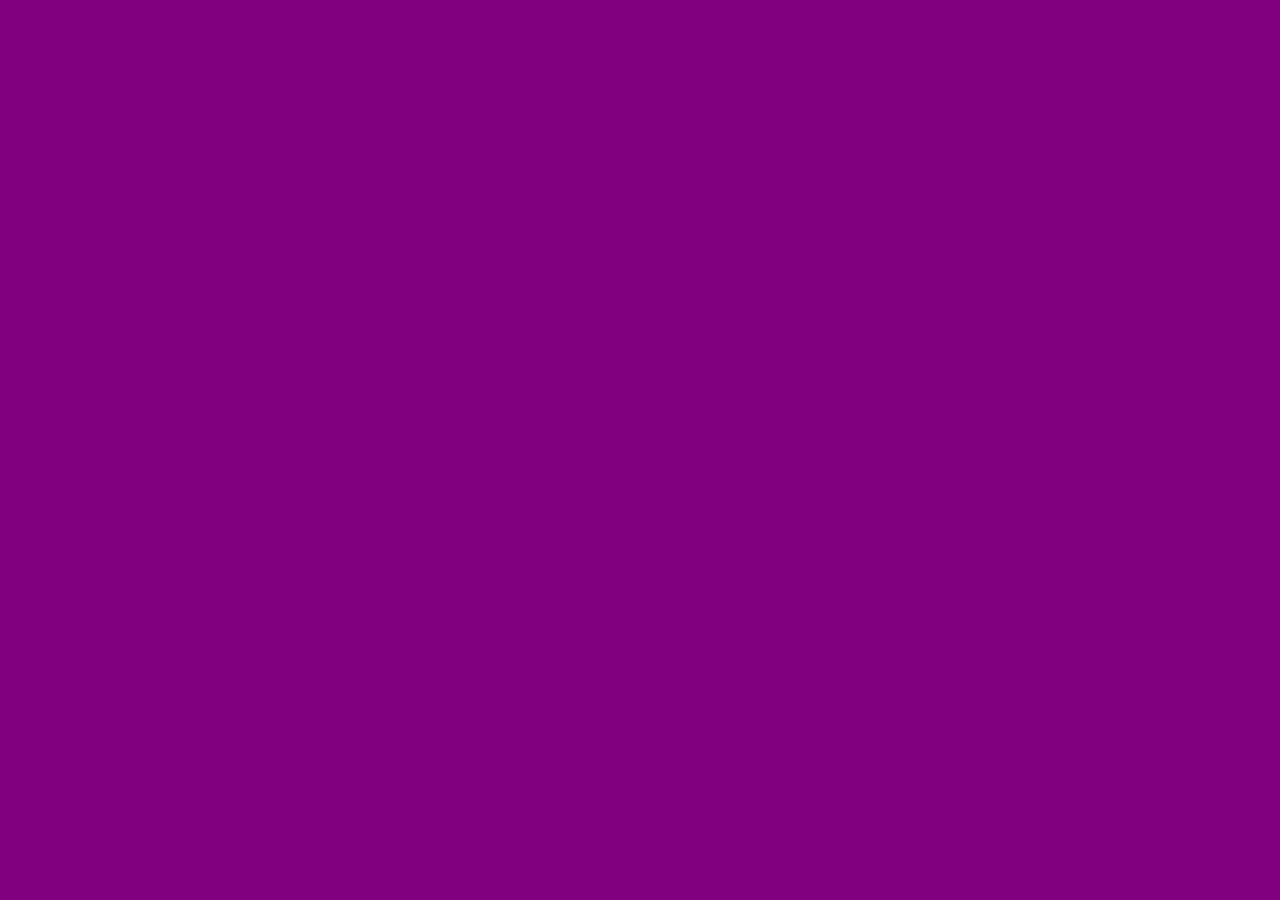
==== AdventQuest/src/ui/index.html @ 62f26409 "Rendrakás" ====
<!DOCTYPE html>
<html lang="en">
<head>
    <meta charset="UTF-8">
    <meta name="viewport" content="width=device-width, initial-scale=1.0">
    <title>Advent Kalender</title>
    <link rel="stylesheet" href="main.css">
    <script src="app.js" type="module"></script>
</head>
<body>
    <advent-app />
</body>
</html>
---- AdventQuest/src/ui/main.css ----
@font-face {
    font-family: xmas1;
    src: url(assets/MountainsofChristmas-Bold.ttf)
}

* {
    box-sizing: border-box;
}

html {
    font-size: 8pt;
    font-family: xmas1;
}

body {
    width: 100vw;
    height: 100vh;
    margin: 0;
    display: grid;
    grid-template-rows: auto 1fr 4rem;
    background-color: purple;
}

header {
    background-color: cyan;
}

header>h1 {
    text-align: center;
    font-size: 3rem;
    margin: 1rem;
}

main {
    background-color: brown;
    display: flex;
    flex-wrap: wrap;
    align-content: center;
    justify-content: center;
    gap: 0.5rem;
}

footer {
    background-color: skyblue;

}

@media screen and (max-width: 1000px) {
    html {
        font-size: 6pt;
    }
}

@media screen and (max-width: 600px) {
    html {
        font-size: 4pt;
    }
}

@media screen and (max-width: 400px) {
    html {
        font-size: 6pt;
    }
}
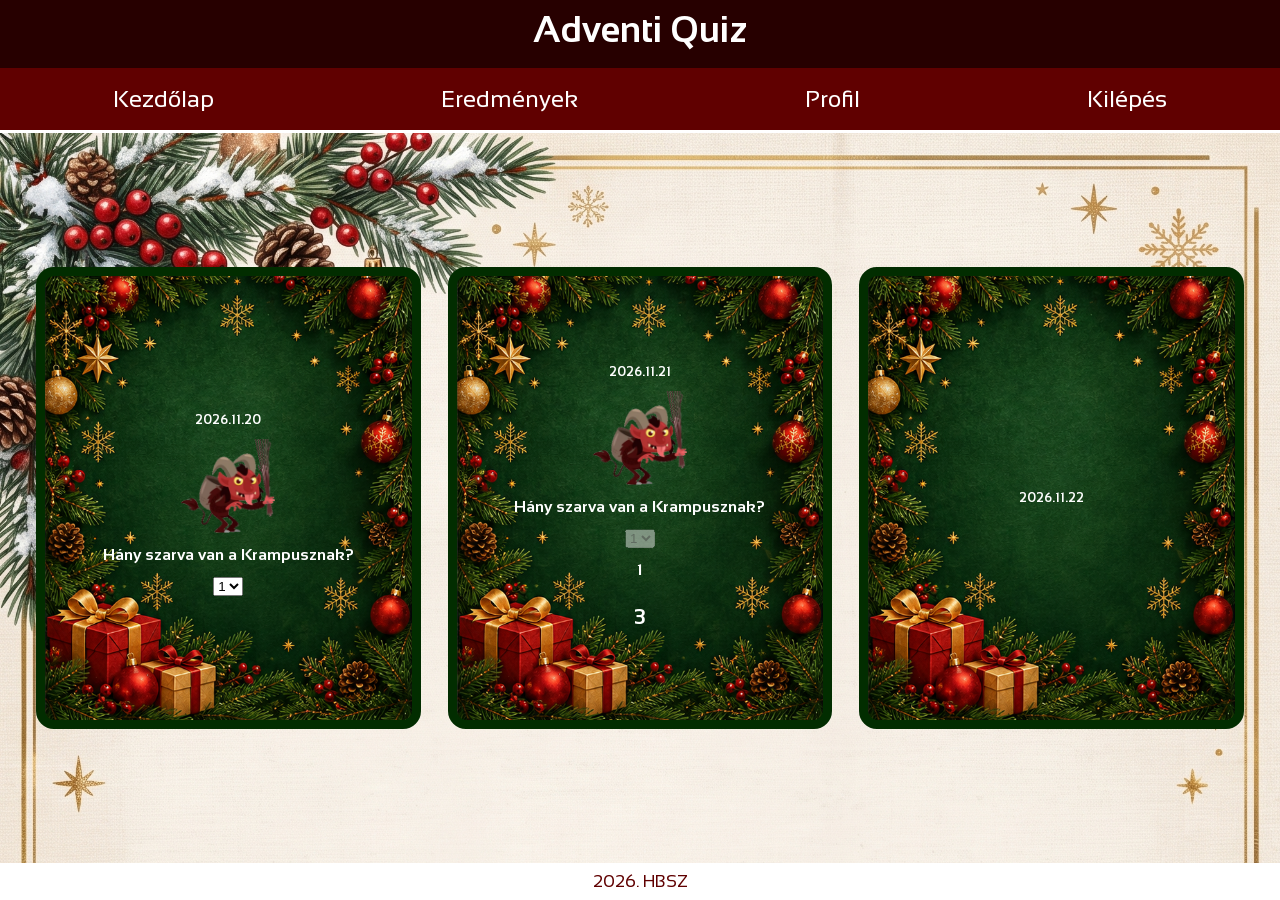
==== commit 5eec19f3: "ads" ====
--- a/AdventQuest/src/ui/index.html
+++ b/AdventQuest/src/ui/index.html
@@ -3,7 +3,7 @@
 <head>
     <meta charset="UTF-8">
     <meta name="viewport" content="width=device-width, initial-scale=1.0">
-    <title>Advent Kalender</title>
+    <title>Adventi Kalendárium</title>
     <link rel="stylesheet" href="main.css">
     <script src="app.js" type="module"></script>
 </head>
--- a/AdventQuest/src/ui/main.css
+++ b/AdventQuest/src/ui/main.css
@@ -1,64 +1,136 @@
-@font-face {
-    font-family: xmas1;
-    src: url(assets/MountainsofChristmas-Bold.ttf)
+@import url("https://fonts.googleapis.com/css2?family=Fontdiner+Swanky&family=Sansation:ital,wght@0,300;0,400;0,700;1,300;1,400;1,700&display=swap");
+
+* {
+  box-sizing: border-box;
+  padding: 0;
+  margin: 0;
+  font-family: "Sansation", sans-serif;
 }
 
-* {
-    box-sizing: border-box;
+[hidden] {
+  display: none !important;
 }
 
 html {
-    font-size: 8pt;
-    font-family: xmas1;
+  font-size: 8pt;
+  font-family: xmas1, sans-serif;
+  width: 100%;
+  height: 100%;
 }
 
 body {
-    width: 100vw;
-    height: 100vh;
-    margin: 0;
-    display: grid;
-    grid-template-rows: auto 1fr 4rem;
-    background-color: purple;
+  width: 100%;
+  height: 100%;
+  margin: 0;
+  background-color: rgb(117, 117, 117);
+  overflow-x: clip;
 }
 
-header {
-    background-color: cyan;
+:host {
+  display: flex;
+  flex-direction: column;
+  height: 100%;
 }
 
-header>h1 {
-    text-align: center;
-    font-size: 3rem;
-    margin: 1rem;
+header{
+    background-color: #270000;
+    color: #fff;
+    display: flex;
+    justify-content: center;
+    align-items: center;
+    flex-direction: column;
+    padding-top: 1cqmin;
+    border-bottom: solid #fff 0.4cqmin;
 }
 
+header h1{
+    font-size: calc(1rem + 2dvw);
+}
+
+/*app-menu*/
+
+app-menu{
+    margin-top: 2cqmin;
+    width: 100%;
+    display: flex;
+    justify-content: space-evenly;
+    align-items: center;
+    font-size: calc(1rem + 1dvw);
+    overflow-x: auto;
+}
+
+.menu-item{
+    display: flex;
+    justify-content: center;
+    align-items: center;
+    padding: 2cqmin;
+    background-color: #600000;
+    flex-grow: 1;
+    cursor: pointer;
+    user-select: none;
+    &:is(:hover,:active,:focus){
+        background-color: #7b0000;
+        box-shadow: inset 0.2cqmin 0.2cqmin 1cqmin #fff, inset -0.2cqmin -0.2cqmin 1cqmin #fff;
+    }
+}
+
+/*app-menu end*/
+
 main {
-    background-color: brown;
+  height: 100%;
+  display: flex;
+  flex-direction: column;
+}
+
+.login-wrapper{
+    background-color: #7b0000;
+    padding: 2cqmin;
+    border-radius: 2cqmin;
+    border: dashed #fff 1cqmin;
+    filter: drop-shadow(1cqmin 1cqmin #600000);
     display: flex;
-    flex-wrap: wrap;
-    align-content: center;
     justify-content: center;
-    gap: 0.5rem;
+    align-items: center;
+    flex-direction: column;
+}
+
+.login-wrapper span{
+    font-family: "Fontdiner Swanky", serif;
+}
+
+.login-view {
+  height: 100%;
+  display: flex;
+  justify-content: center;
+  align-items: center;
+  background-color: #0048a1;
+  background-image: url(./assets/funds-christmas-2982479_1280.png);
+  background-repeat: no-repeat;
+  background-size: cover;
+  font-size: calc(1rem + 2dvw);
+  color: #fff;
+}
+
+.content-view {
+  height: 100%;
+  display: grid;
+  grid-template-columns: repeat(auto-fit, minmax(250px, 1fr));
+  justify-content: center;
+  align-items: center;
+  background-image: url(./assets/advent-app_bg3.jpg);
+  background-size: cover;
+  background-repeat: no-repeat;
+  padding: 4cqmin;
+  gap: 3cqmin;
 }
 
 footer {
-    background-color: skyblue;
-
+  justify-self: flex-end;
+  display: flex;
+  justify-content: center;
+  align-items: center;
+  font-size: calc(1rem + 0.5dvw);
+  background-color: #ffffff;
+  padding-block: 1cqmin;
+  color: #600000;
 }
-
-@media screen and (max-width: 1000px) {
-    html {
-        font-size: 6pt;
-    }
-}
-
-@media screen and (max-width: 600px) {
-    html {
-        font-size: 4pt;
-    }
-}
-
-@media screen and (max-width: 400px) {
-    html {
-        font-size: 6pt;
-    }
-}
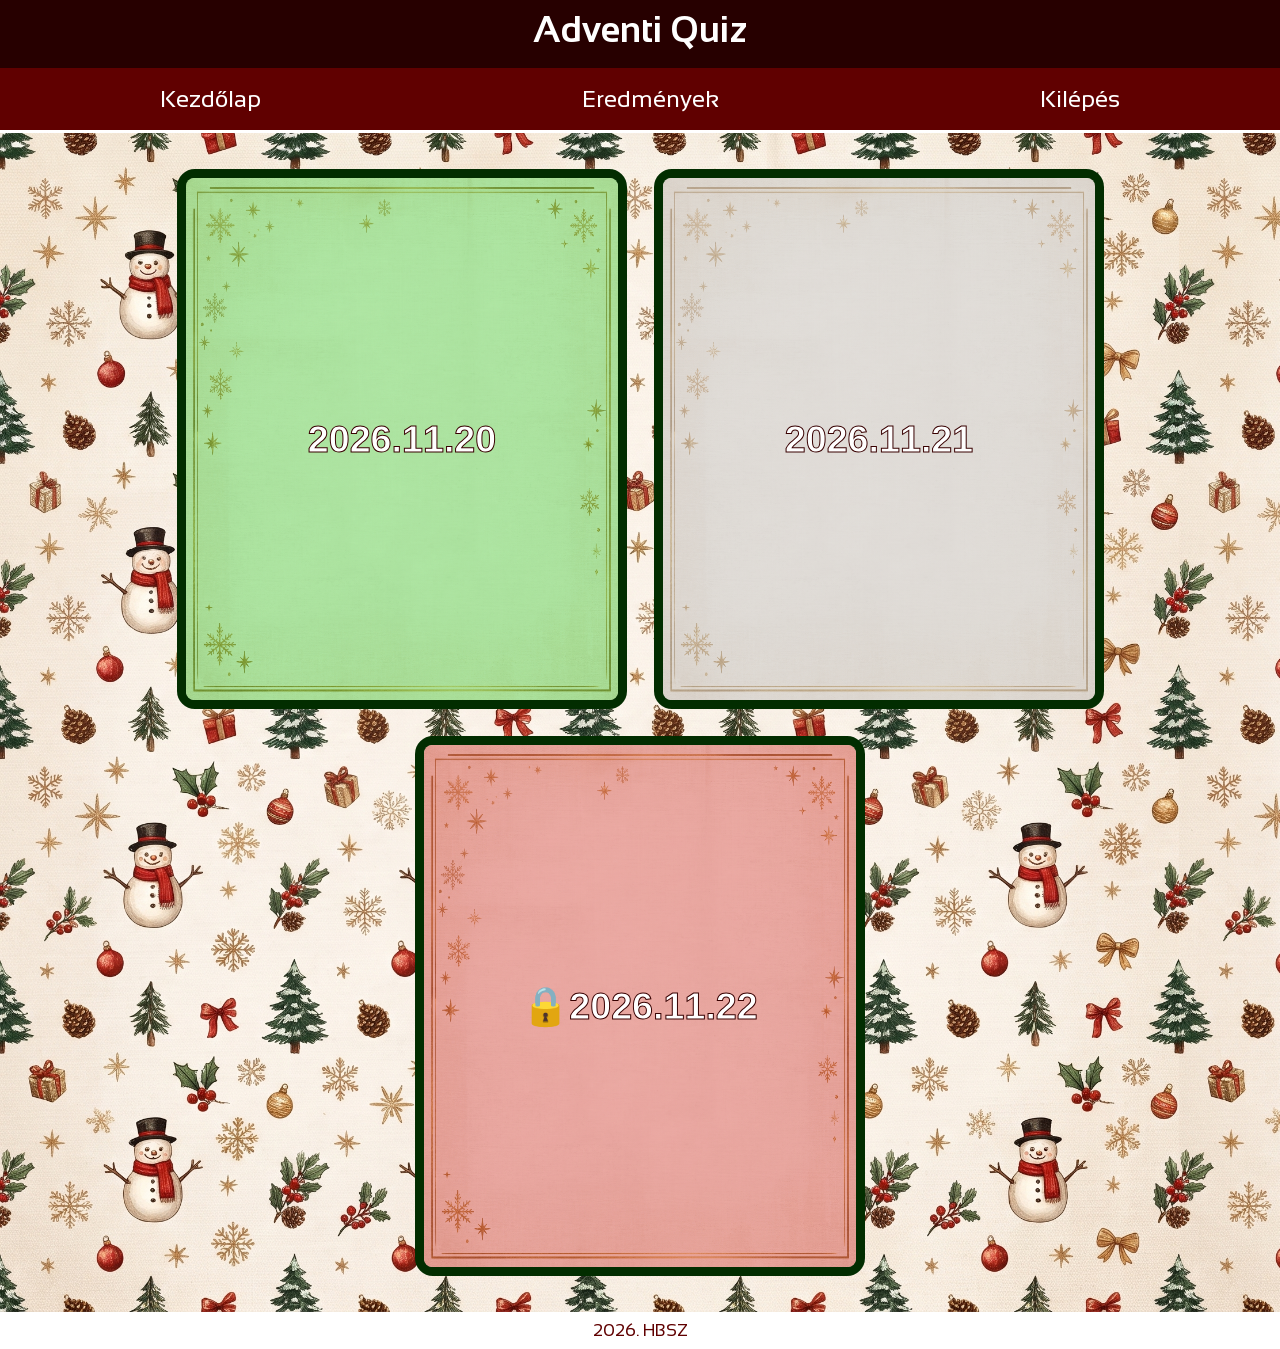
==== commit be81b27f: "Add interactive advent cards and translations Add card flipping and answer submission events, transl" ====
--- a/AdventQuest/src/ui/index.html
+++ b/AdventQuest/src/ui/index.html
@@ -1,13 +1,14 @@
-<!DOCTYPE html>
+<!doctype html>
 <html lang="en">
-<head>
-    <meta charset="UTF-8">
-    <meta name="viewport" content="width=device-width, initial-scale=1.0">
+  <head>
+    <meta charset="UTF-8" />
+    <meta name="viewport" content="width=device-width, initial-scale=1.0" />
     <title>Adventi Kalendárium</title>
-    <link rel="stylesheet" href="main.css">
+    <link rel="stylesheet" href="main.css" />
+    <script src="main.js" type="module" defer></script>
     <script src="app.js" type="module"></script>
-</head>
-<body>
+  </head>
+  <body>
     <advent-app />
-</body>
-</html>+  </body>
+</html>
--- a/AdventQuest/src/ui/main.css
+++ b/AdventQuest/src/ui/main.css
@@ -1,5 +1,4 @@
-@import url("https://fonts.googleapis.com/css2?family=Fontdiner+Swanky&family=Sansation:ital,wght@0,300;0,400;0,700;1,300;1,400;1,700&display=swap");
-
+@import url('https://fonts.googleapis.com/css2?family=Chewy&family=Fontdiner+Swanky&family=Sansation:ital,wght@0,300;0,400;0,700;1,300;1,400;1,700&display=swap');
 * {
   box-sizing: border-box;
   padding: 0;
@@ -29,7 +28,7 @@
 :host {
   display: flex;
   flex-direction: column;
-  height: 100%;
+  min-height: 100%;
 }
 
 header{
@@ -77,9 +76,11 @@
 /*app-menu end*/
 
 main {
-  height: 100%;
+  min-height: 100%;
+  height: fit-content;
   display: flex;
   flex-direction: column;
+  flex-grow: 1;
 }
 
 .login-wrapper{
@@ -100,6 +101,7 @@
 
 .login-view {
   height: 100%;
+  flex-grow: 1;
   display: flex;
   justify-content: center;
   align-items: center;
@@ -113,19 +115,18 @@
 
 .content-view {
   height: 100%;
-  display: grid;
-  grid-template-columns: repeat(auto-fit, minmax(250px, 1fr));
+  flex-grow: 1;
+  display: flex;
+  flex-wrap: wrap;
   justify-content: center;
   align-items: center;
-  background-image: url(./assets/advent-app_bg3.jpg);
-  background-size: cover;
-  background-repeat: no-repeat;
+  background-image: url(./assets/advent-app_bg5.jpg);
+  background-size: contain;
   padding: 4cqmin;
   gap: 3cqmin;
 }
 
 footer {
-  justify-self: flex-end;
   display: flex;
   justify-content: center;
   align-items: center;
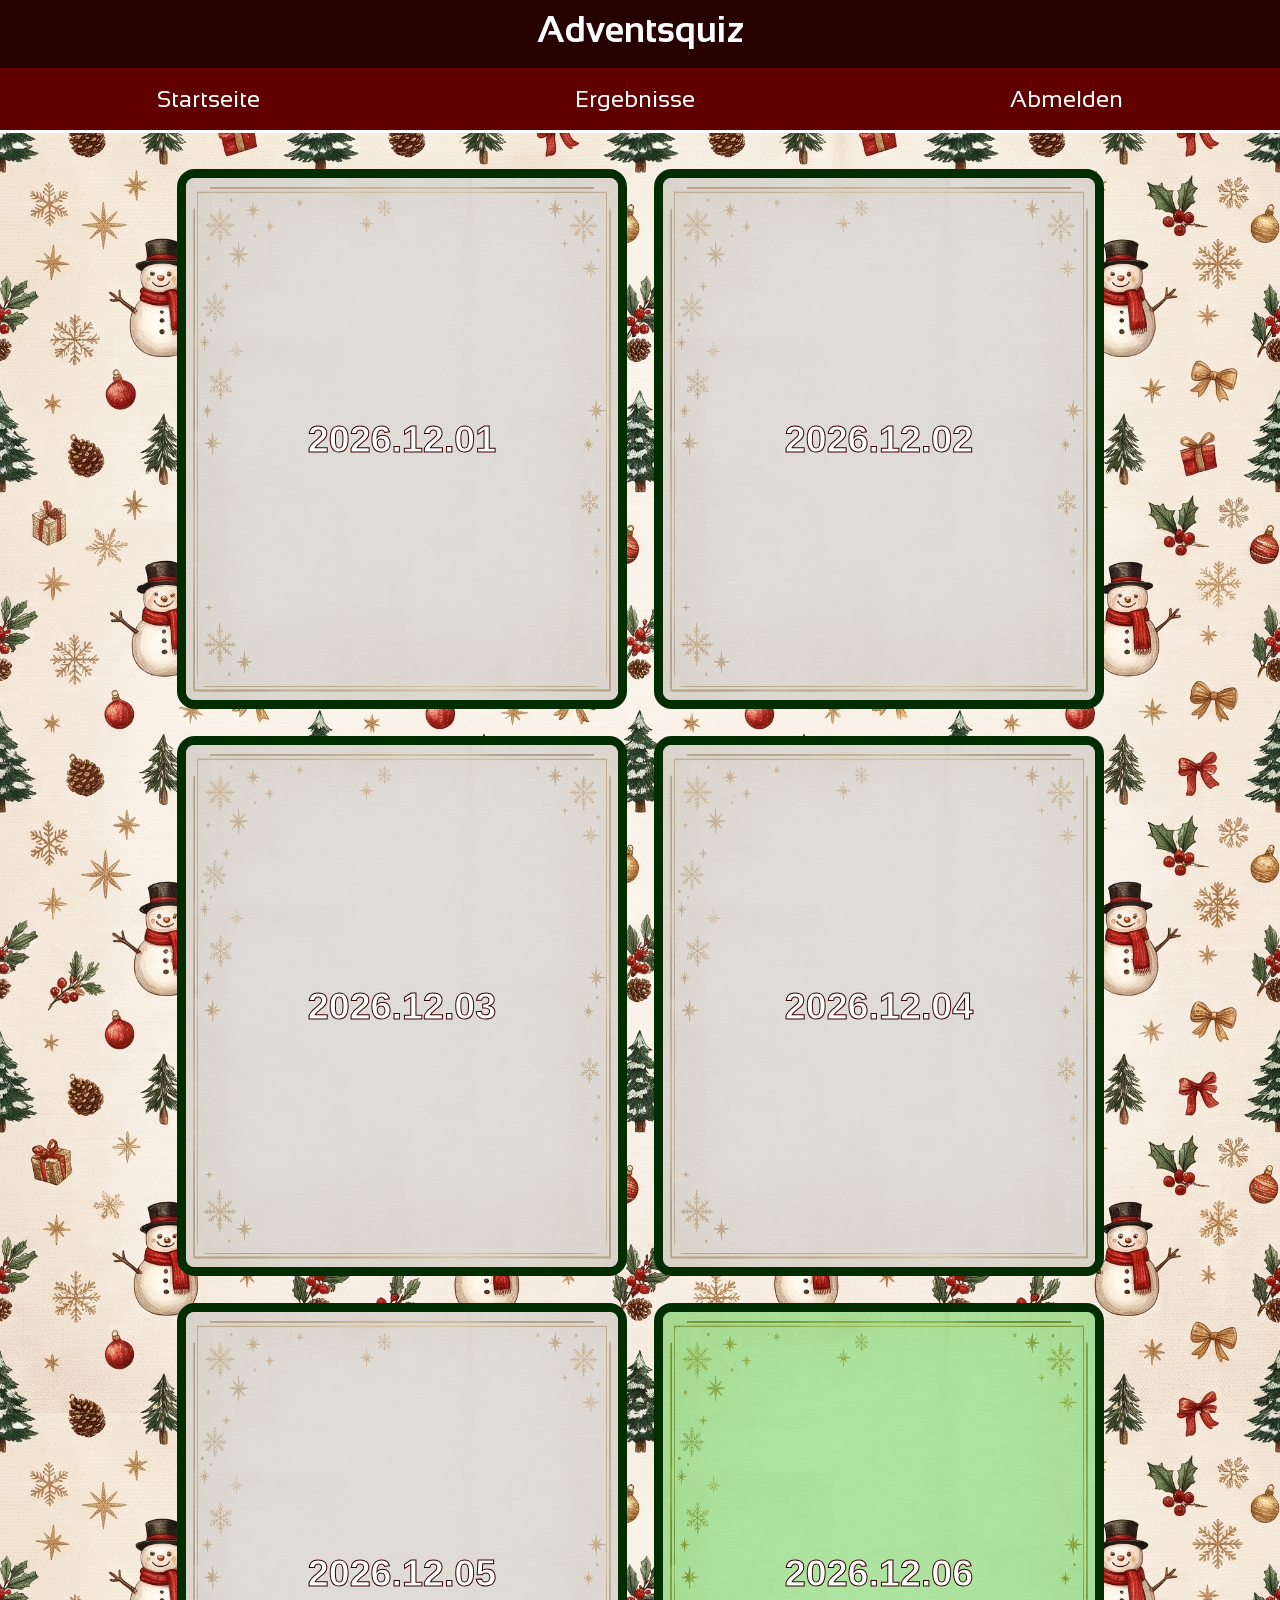
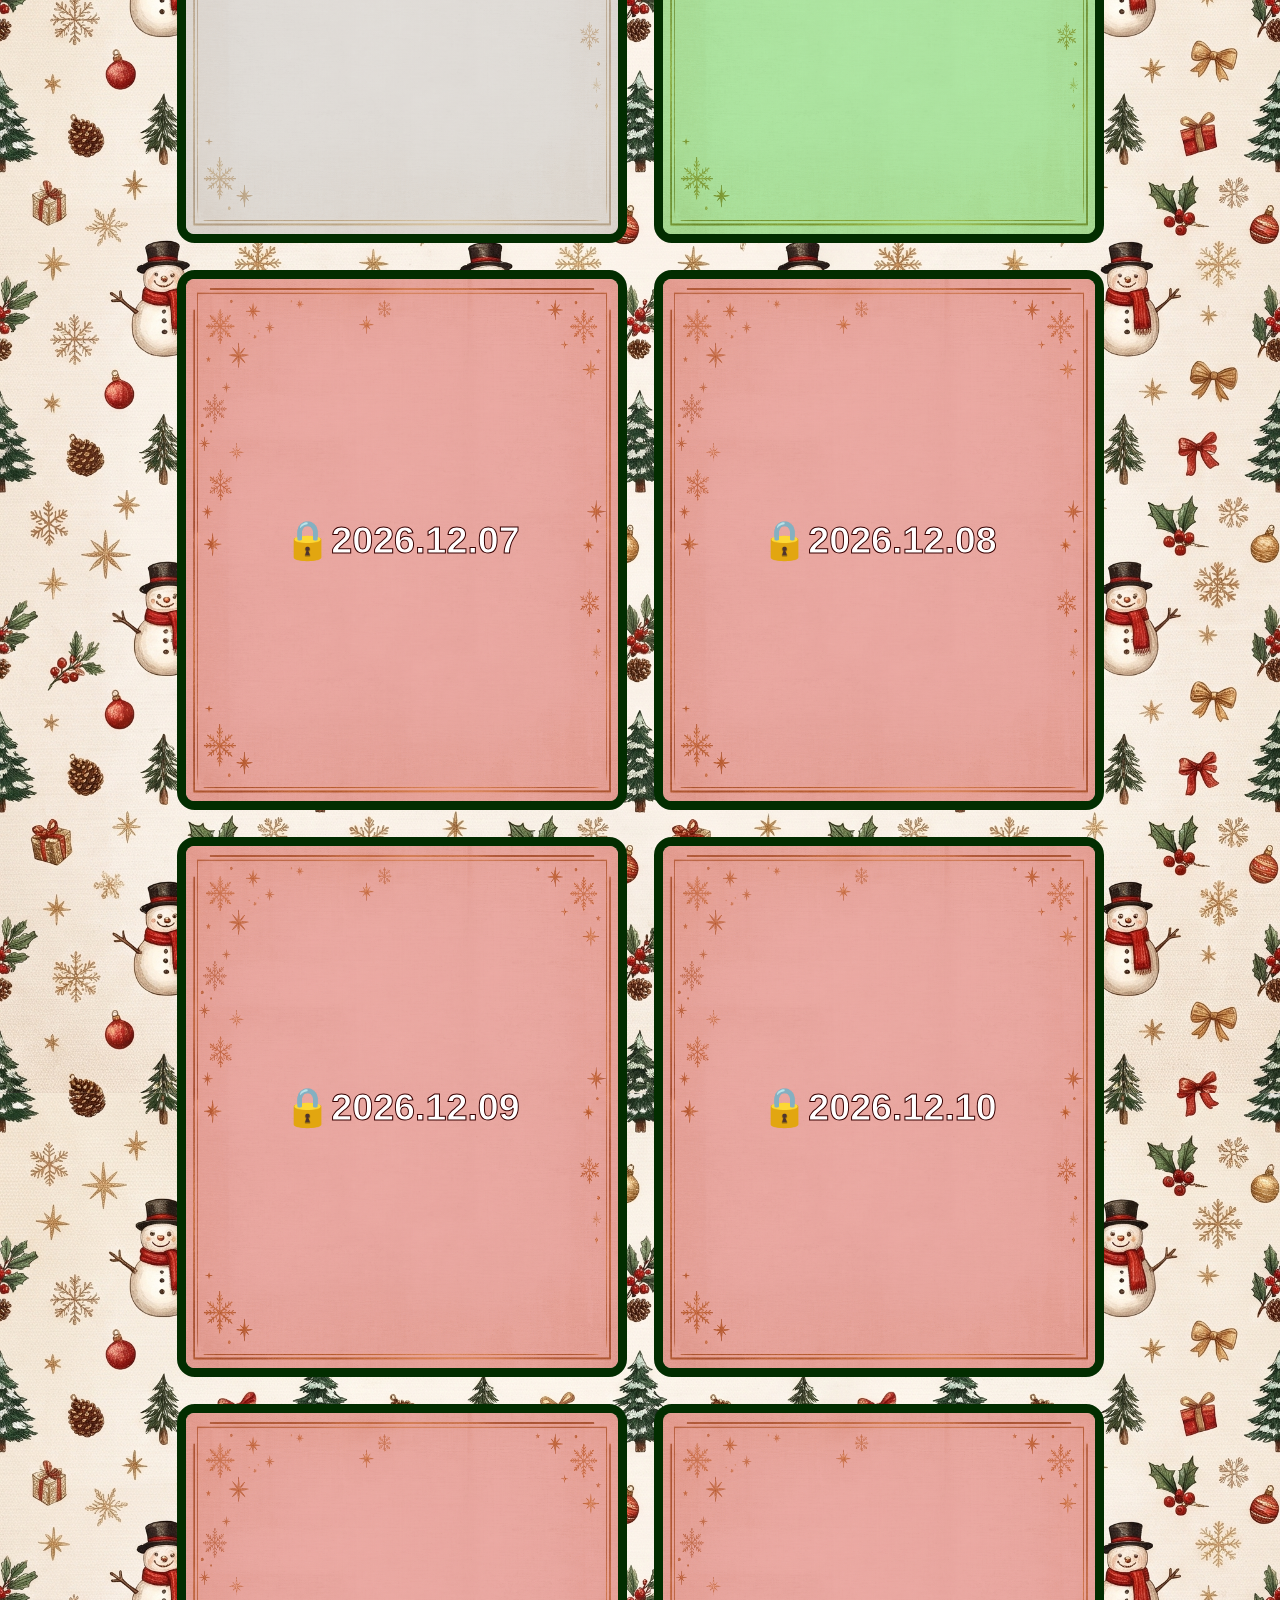
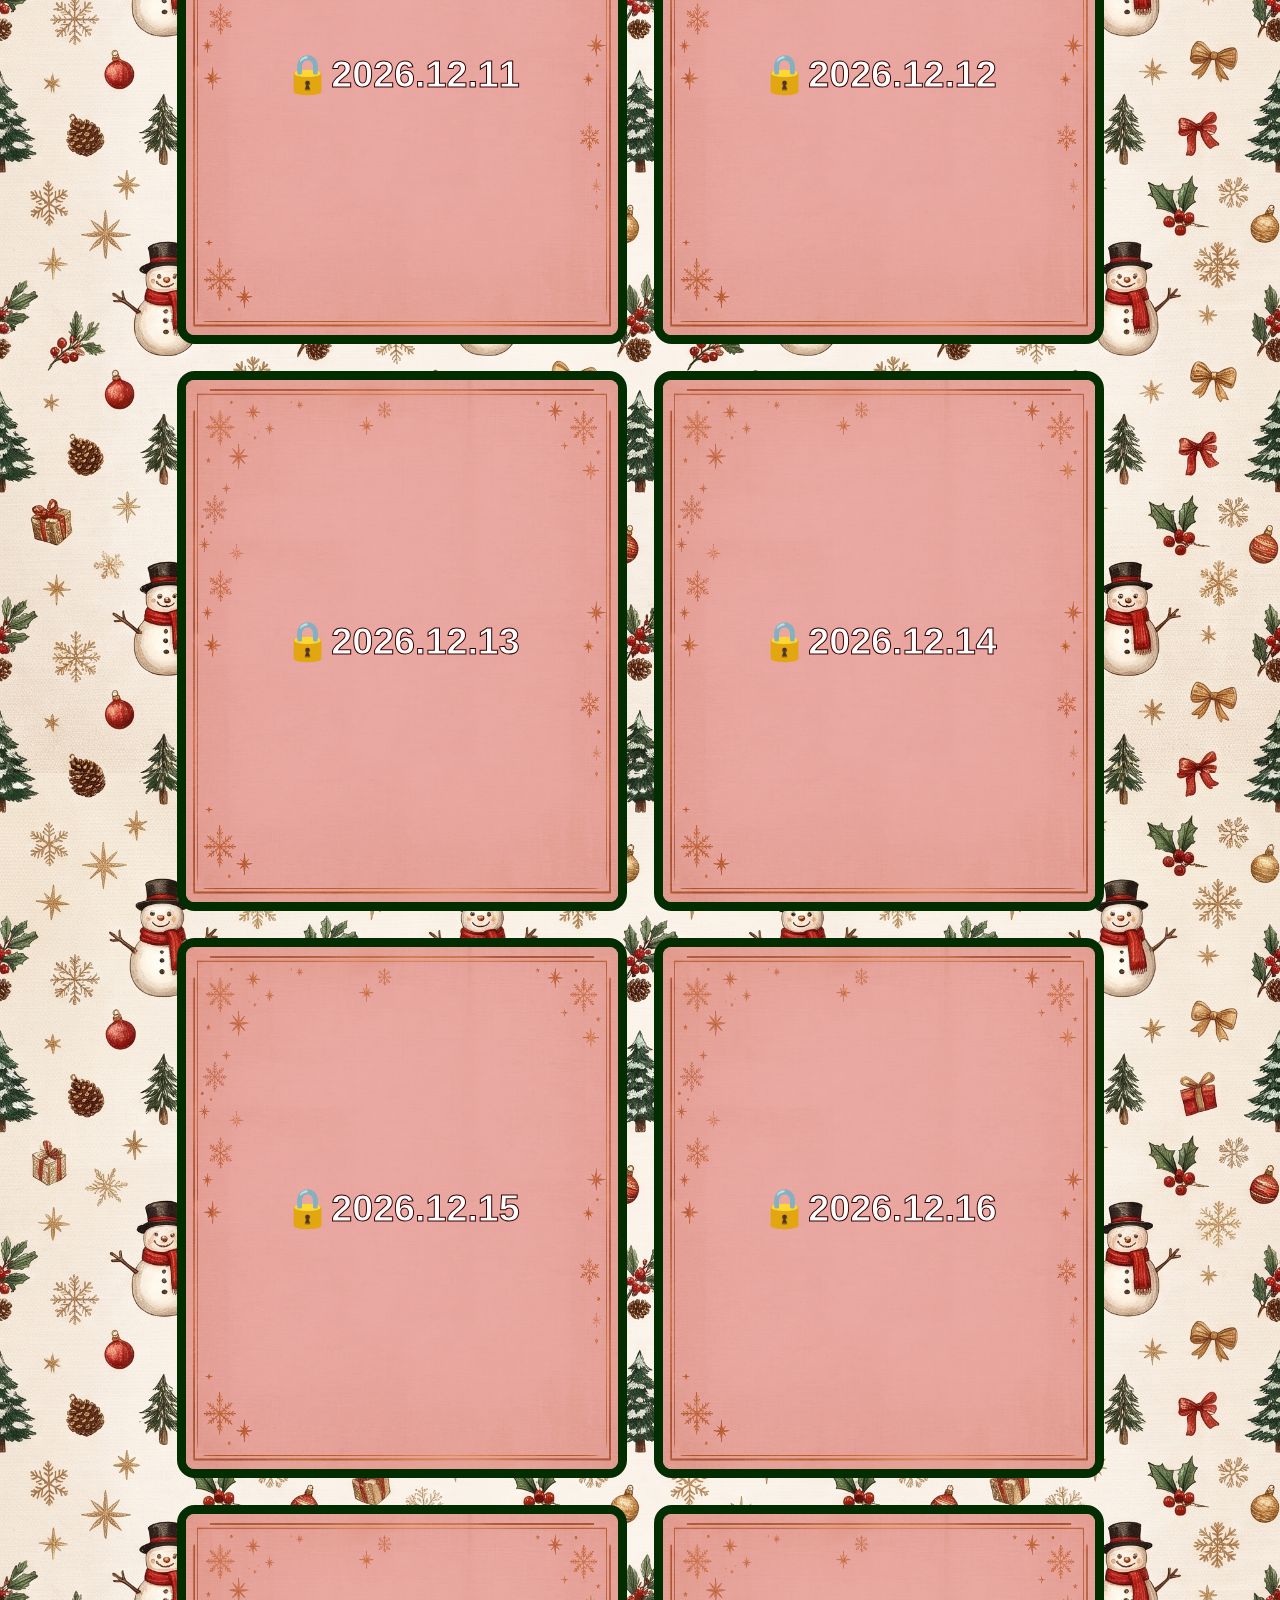
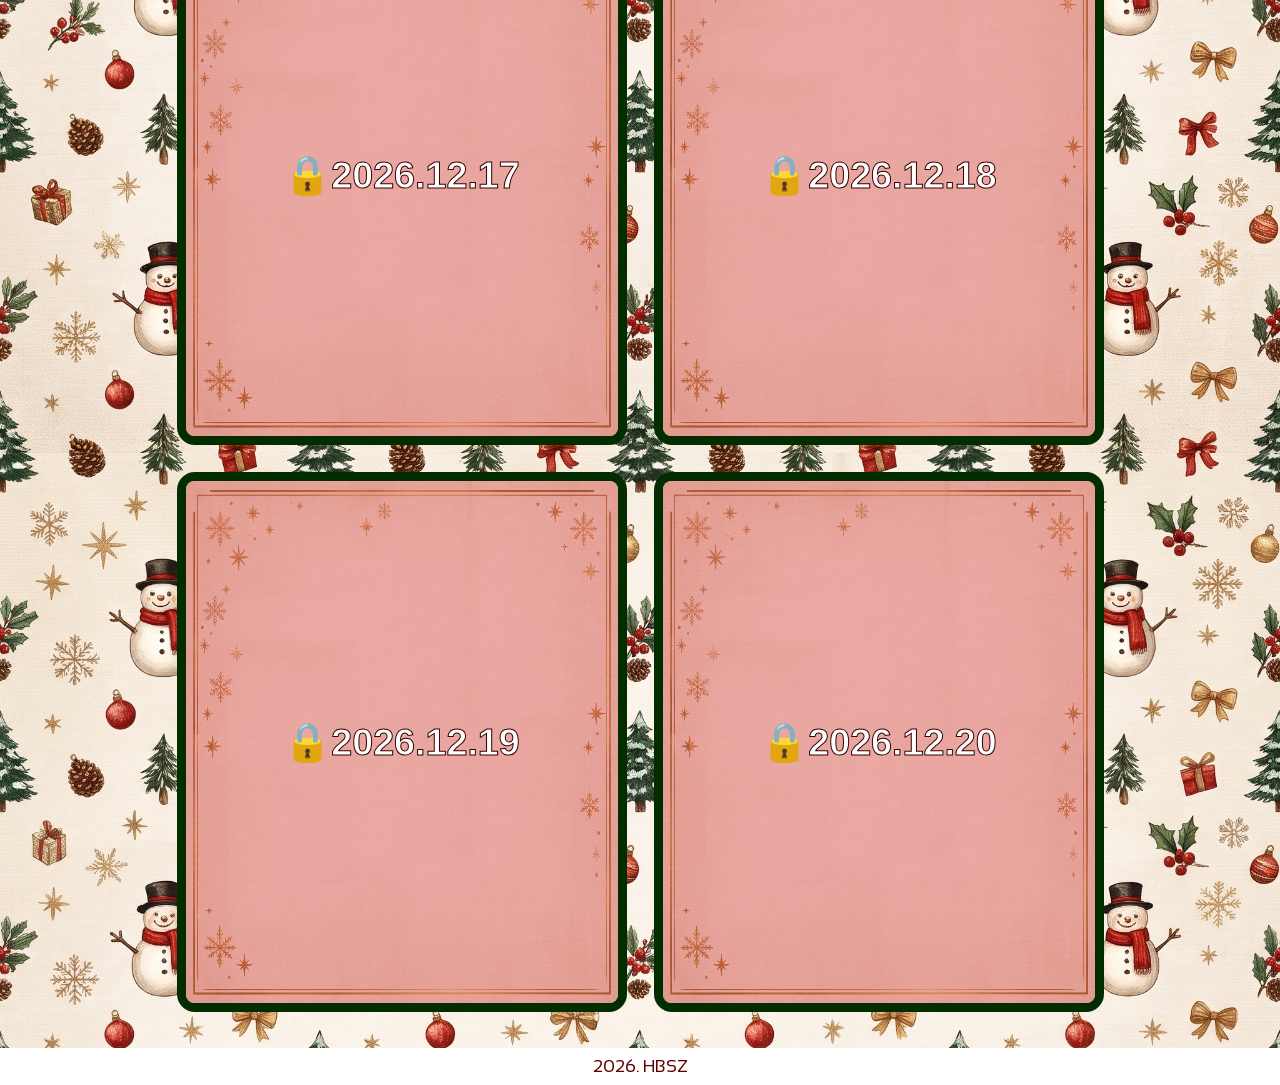
==== commit c61bcb0e: "aprosag" ====
--- a/AdventQuest/src/ui/index.html
+++ b/AdventQuest/src/ui/index.html
@@ -5,7 +5,7 @@
     <meta name="viewport" content="width=device-width, initial-scale=1.0" />
     <title>Adventi Kalendárium</title>
     <link rel="stylesheet" href="main.css" />
-    <script src="main.js" type="module" defer></script>
+    <script src="main.js" type="module"></script>
     <script src="app.js" type="module"></script>
   </head>
   <body>
